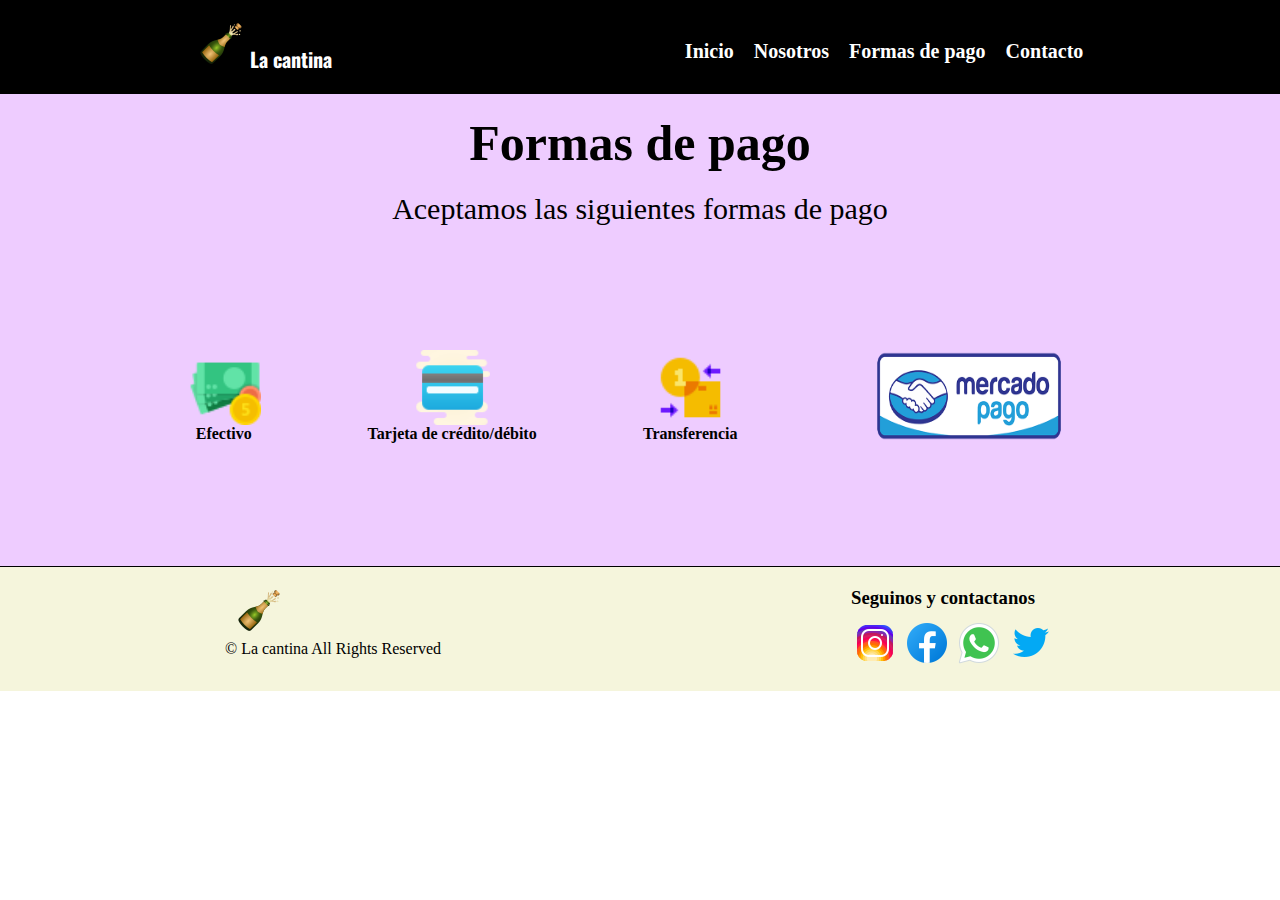
==== views/formas-de-pago.html @ 088066f3 "Guardo mi primer proyecto" ====
<!DOCTYPE html>
<html lang="en" dir="ltr">
  <head>
    <meta charset="utf-8">
    <title>Formas de pago</title>
    <!-- Link a google fonts -->
    <link rel="preconnect" href="https://fonts.googleapis.com">
    <link rel="preconnect" href="https://fonts.gstatic.com" crossorigin>
    <link href="https://fonts.googleapis.com/css2?family=Oswald:wght@300&display=swap" rel="stylesheet">
    <!-- Link a archivo css -->
    <link rel="stylesheet" href="../css/estilos.css">
  </head>
  <body>
    <div class="padre">
      <!-- Acá empieza mi encabezado -->
      <header>
        <nav>
          <div>
            <a href="../index.html">
              <img src="../assets/img/icono_laCantina.png" alt="logo">
              <strong class="logoNombre">La cantina</strong>
            </a>
          </div>
          <ul class="paginas">
            <li>
              <a href="../index.html">Inicio</a>
            </li>
            <li>
              <a href="nosotros.html">Nosotros</a>
            </li>
            <li>
              <a href="#">Formas de pago</a>
            </li>
            <li>
              <a href="contacto.html">Contacto</a>
            </li>
          </ul>
        </nav>
      </header>
      <!-- Acá termina mi encabezado -->
      <!-- Acá termina mi contenido principal -->
      <main class="main_fondo">

        <h1>Formas de pago</h1>
        <p class="pago_texto">Aceptamos las siguientes formas de pago</p>

        <section id="iconos">

          <div class="icono">
            <img src="../assets/img/efectivo.png" alt="efectivo"class="icono_img">
            <strong>Efectivo</strong>
          </div>

          <div class="icono">
            <img src="../assets/img/tarjeta.png" alt="tarjeta"class="icono_img">
            <strong>Tarjeta de crédito/débito</strong>
          </div>

          <div class="icono">
            <img src="../assets/img/transferencia.png" alt="transferencia"class="icono_img">
            <strong>Transferencia</strong>
          </div>

          <div class="icono">
            <img src="../assets/img/mercado-pago.png" alt="mercado-pago" id="mercadoPago_img">
          </div>

        </section>
      </main>
      <!-- Acá termina mi contenido principal -->
      <!-- Acá empieza mi pie de página -->
      <footer>
        <div>
          <a href="../index.html">
            <img src="../assets/img/icono_laCantina.png" alt="logo">
          </a>
          <p>© La cantina All Rights Reserved</p>
        </div>
        <div>
          <h3>Seguinos y contactanos</h3>
          <img src="../assets/img/instagram.png" alt="instagram">
          <img src="../assets/img/facebook.png" alt="facebook">
          <img src="../assets/img/whatsapp.png" alt="whatsapp">
          <img src="../assets/img/twitter.png" alt="twitter">
        </div>
      </footer>
      <!-- Acá termina mi pie de página -->
    </div>
  </body>
</html>
---- css/estilos.css ----
/*Estilos generales*/

* {
  margin: 0;
  padding: 0;
}

.padre   {
  display: grid;
  grid-template-areas:
  "header"
  "main"
  "footer";
  grid-template-columns:auto;
  grid-template-rows:repeat(3, auto);
}

header{
  background-color: black;
}

nav  {
  display: flex;
  flex-direction: row;
  justify-content: space-around;
  margin: 20px;
}

footer   	{
  display: flex;
  flex-direction: row;
  justify-content: space-around;
  background-color: beige;
  border-top: thin solid #000;
  padding: 20px;
}

li   {
  list-style-type: none;
}

a   {
  padding: 10px;
  text-decoration: none;
  font-size: 20px;
  color: white;
  font-weight: bold;
}

h1   {
  text-align: center;
  font-size: 50px;
  margin: 20px;
}

h2   {
  text-align: center;
  font-size: 40px;
  margin: 20px;
}

h3   {
  margin-bottom: 10px;
}

article   {
  padding: 35px;
}

button{
  background-color: black;
  color: white
}

.logoNombre {
  font-family: Oswald;
  font-weight: light 300;
  font-size: 20px;
}

.paginas  {
  display: flex;
  margin-top: 20px;
}

.main_fondo{
  background-color: #eeccff;
}

/*Estilos index*/

.contenedor_titulo   {
  background-color: antiquewhite;
}

#sitioNombre   {
  font-family: Oswald;
  font-weight: Light 300;
  margin: 0px;
}

#productos   {
  display: flex;
  flex-flow: row wrap;
  justify-content: space-evenly;
}

#catalogo   {
  display: grid;
  grid-template-areas:
  "section aside";
  grid-template-columns: 80% 20%;
}

#seccionBebidas   {
  border-top: thin solid #000;
}

.articulos   {
  display: flex;
  flex-direction: column;
  justify-content: space-between;
  align-items: center;
}

#seccionPromos   {
  border-left: thin solid #000;
  border-top: thin solid #000;
  height:100%;
  left: 80%;
  background-color: azure;
}

.promos {
  display: flex;
  flex-direction: column;
  justify-content: center;
  align-items: center;
  margin: 30px 0px;
}

.imagenes   {
  width: 200px;
  height: 200px;
}

.botones   {
  width: 50%;
  border-radius: 30px;
}

/*Estilos nosotros*/

.contenedor_nosotros      {
  background-color: mediumspringgreen;
}

.nosotros_titulo   {
  color: seashell;
  margin: 15px;
}

.nosotros_texto   {
  text-align: center;
  font-size: 25px;
  margin: 35px;
}

/*Estilos formas-de-pago*/

#iconos {
  display: flex;
  flex-direction: row;
  justify-content: space-evenly;
  align-items: center;
  margin: 45px 80px;
}

.icono   {
  display: flex;
  flex-direction: column;
  justify-content: center;
  align-items: center;
}

.icono_img   {
  width: 75px;
  height: 75px;
}

.pago_texto   {
  text-align: center;
  font-size: 30px;
}

#mercadoPago_img   	{
  width: 250px;
  height: 250px;
}

/*Estio contacto*/

#grid_formulario   {
  display: grid;
  grid-template-areas:
  "div form div";
  grid-template-columns: 33.33% 33.33% 33.33%;
}

#formulario   {
  display: flex;
  flex-direction: column;
  justify-content: center;
  align-items: center;
  border:thin solid #000;
  margin: 20px 0px;
  background-color: antiquewhite;
}

.contacto_texto   {
  text-align: center;
  font-size: 30px;
}

.inputs   {
  margin: 25px;
}

.input_mensaje   {
  display: flex;
  flex-direction: column;
}

#area_texto   {
  margin-top: 10px;
}

.botones_formulario   {
  border-radius: 30px;
  width: 100%;
  margin: 10px;
}

.boton_enviar   {
  background-color: dodgerblue;
  border-color: dodgerblue;
}

.boton_borrar  {
  background-color: red;
  border-color: red;
}
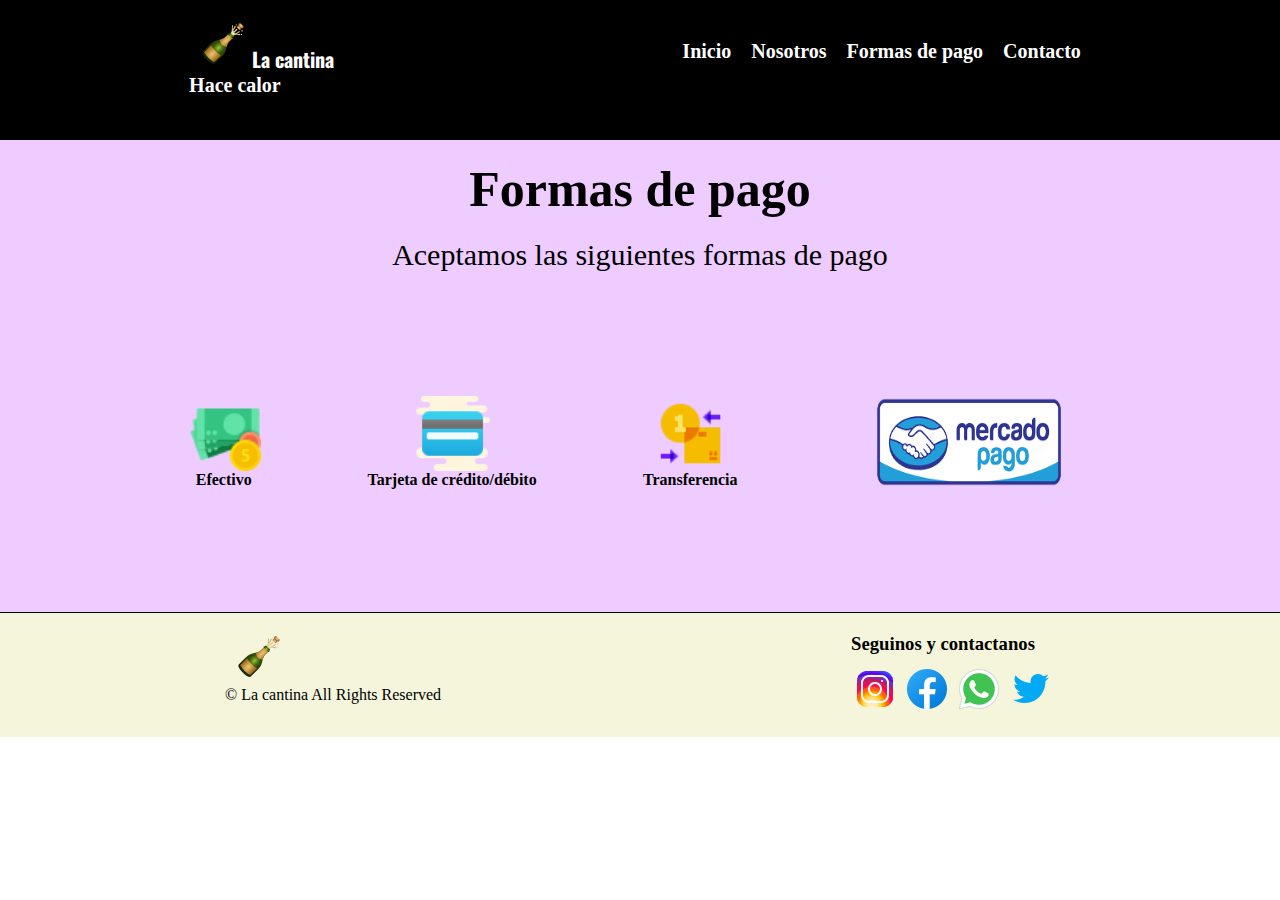
==== commit e70c3bd6: "Practico comandos" ====
--- a/views/formas-de-pago.html
+++ b/views/formas-de-pago.html
@@ -19,6 +19,7 @@
             <a href="../index.html">
               <img src="../assets/img/icono_laCantina.png" alt="logo">
               <strong class="logoNombre">La cantina</strong>
+              <p>Hace calor</p>
             </a>
           </div>
           <ul class="paginas">
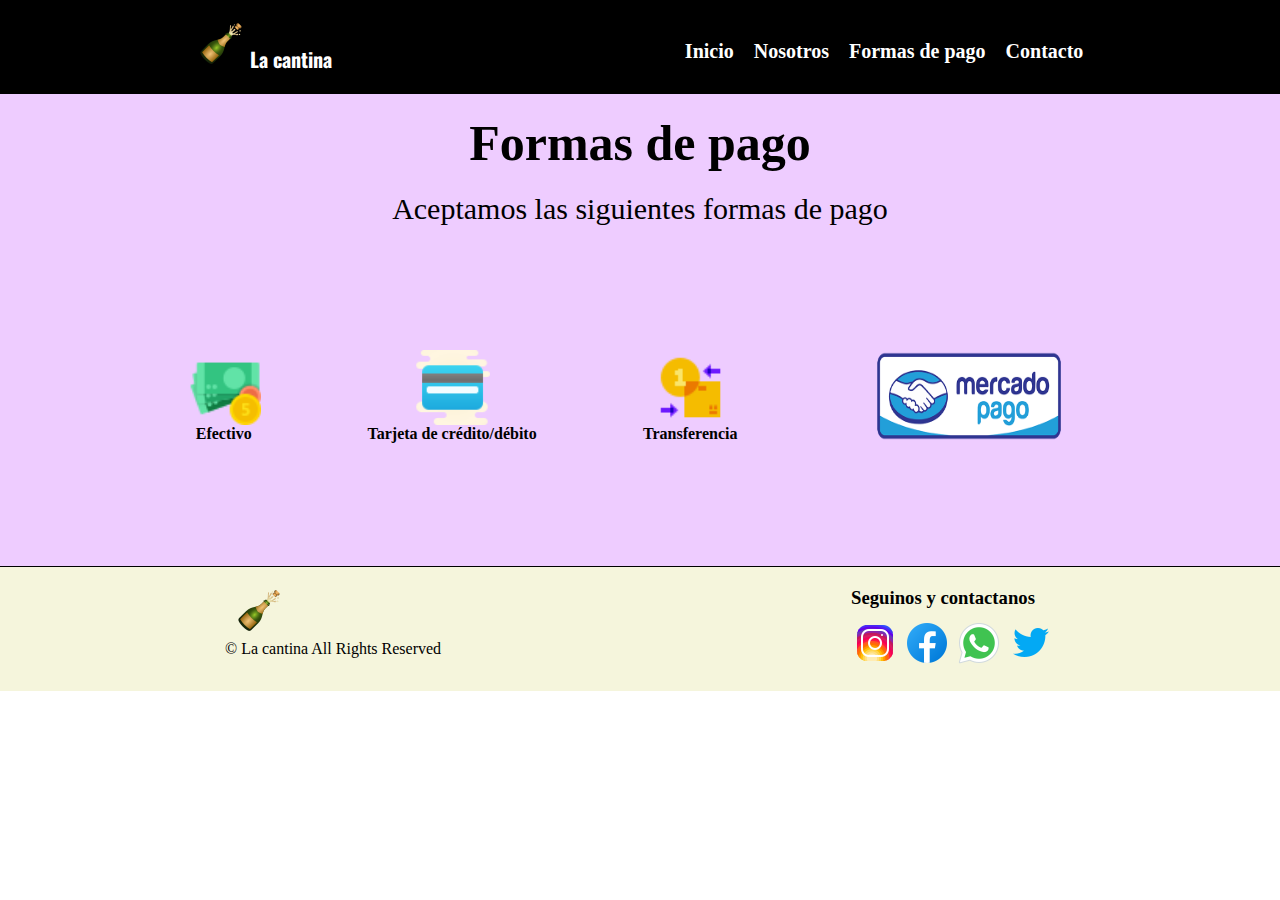
==== commit bd7e5aff: "practica de comandos" ====
--- a/views/formas-de-pago.html
+++ b/views/formas-de-pago.html
@@ -19,7 +19,6 @@
             <a href="../index.html">
               <img src="../assets/img/icono_laCantina.png" alt="logo">
               <strong class="logoNombre">La cantina</strong>
-              <p>Hace calor</p>
             </a>
           </div>
           <ul class="paginas">
